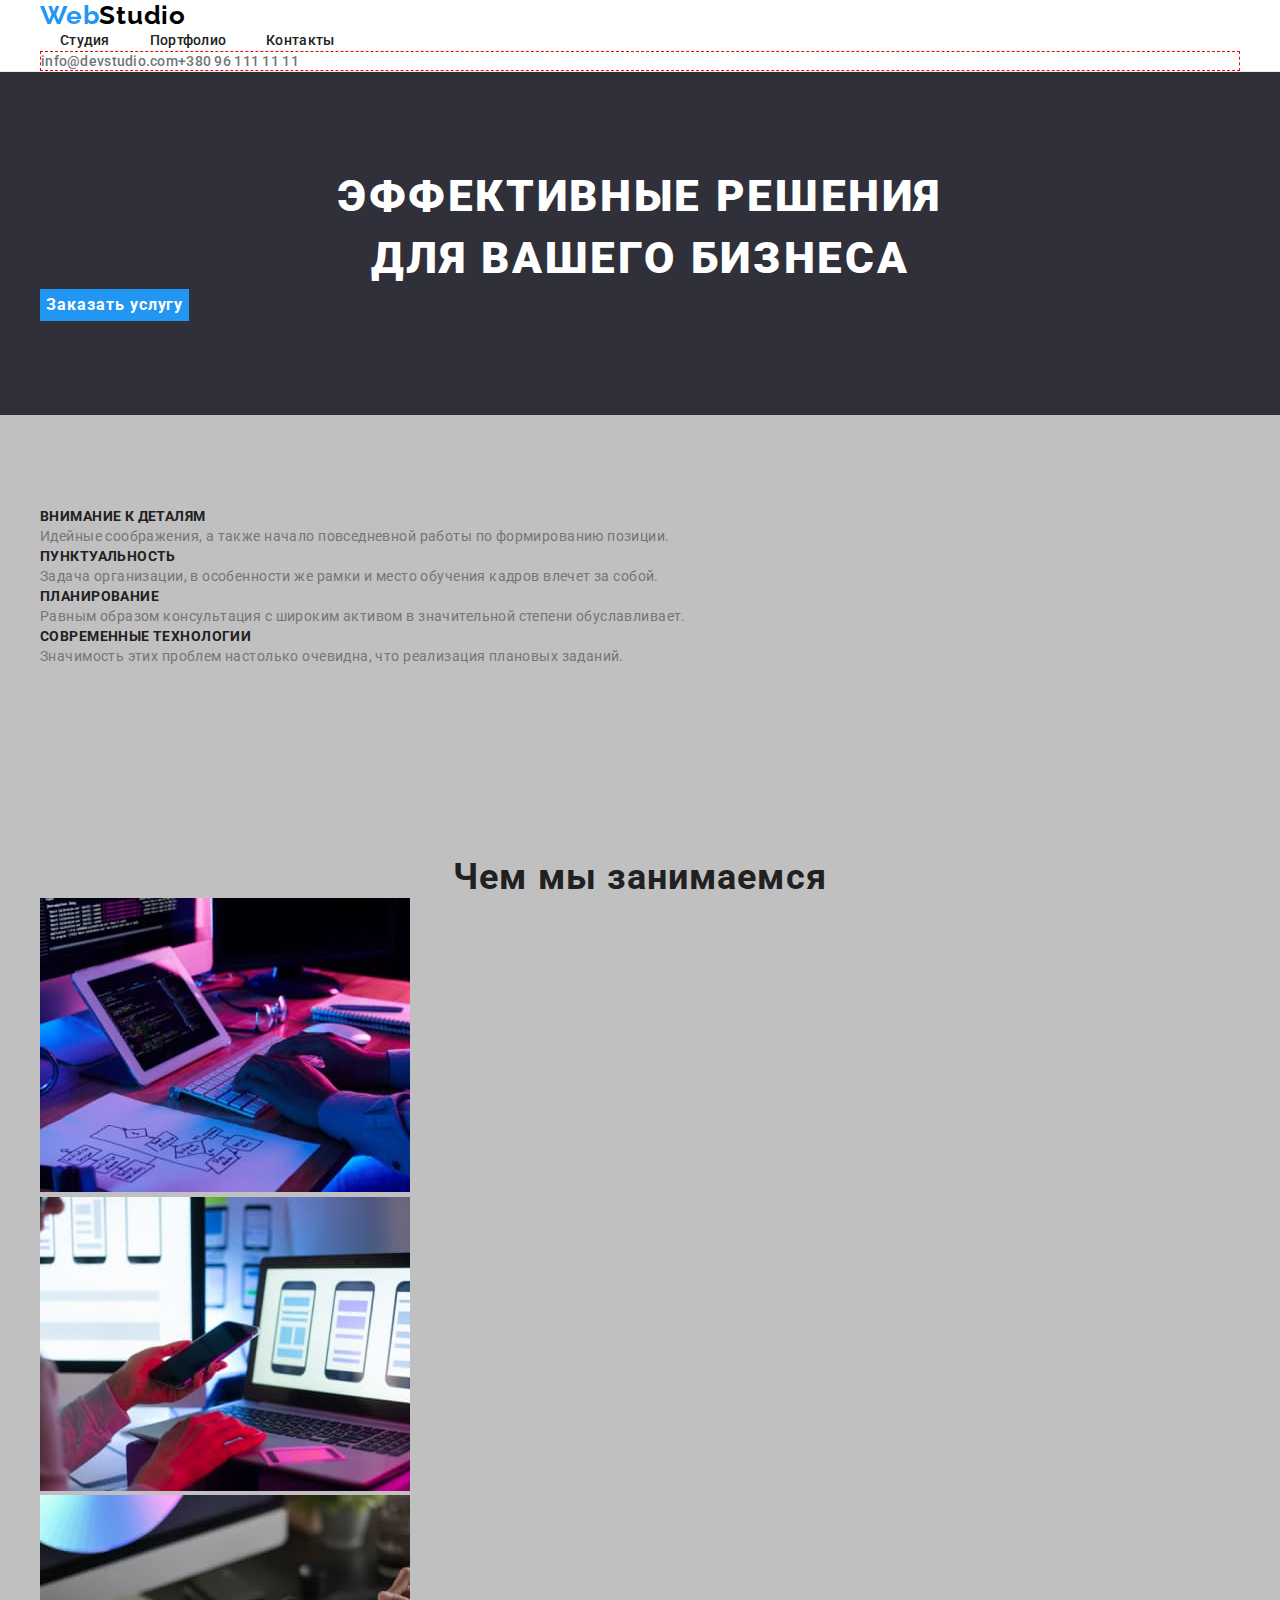
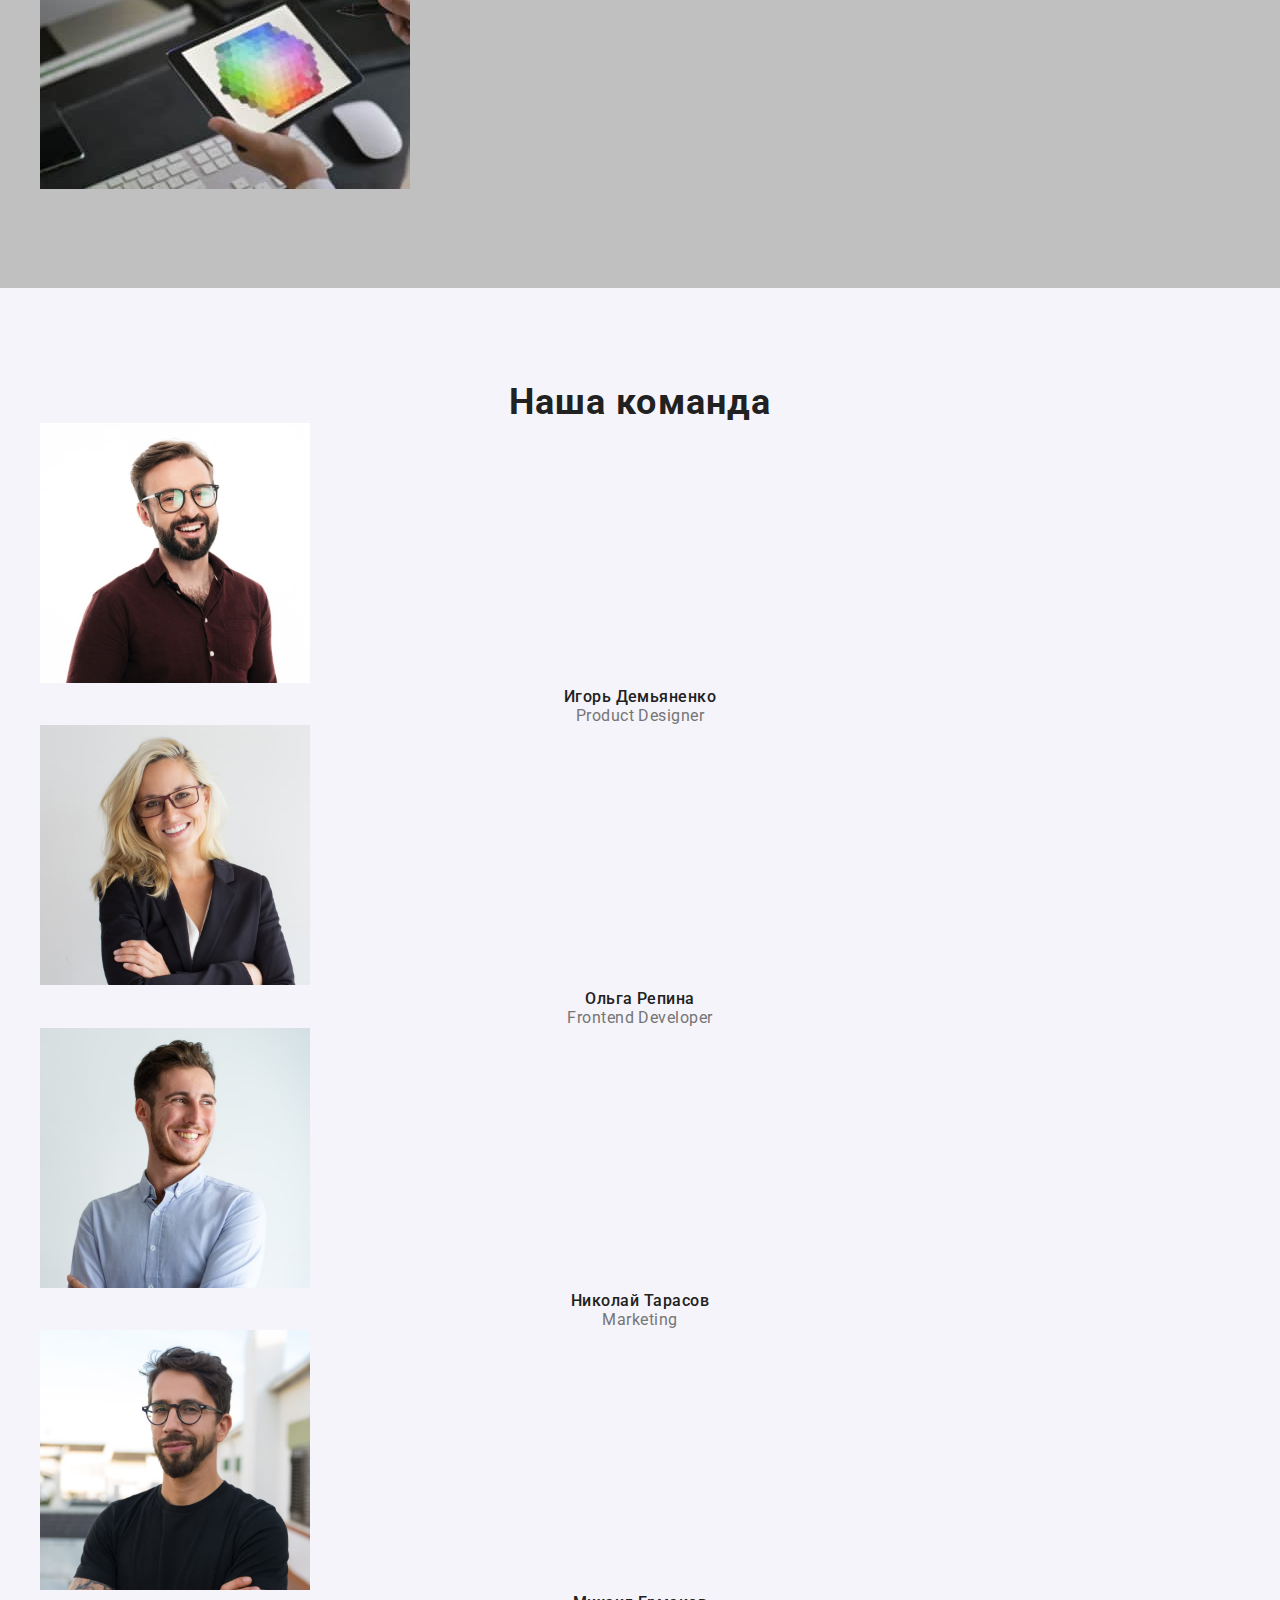
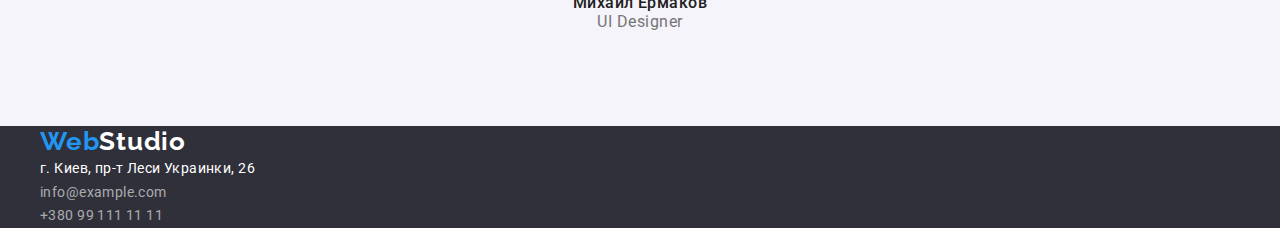
==== index.html @ fb028ce7 "01" ====
<!DOCTYPE html>
<html lang="ru">
<head>
    <meta charset="UTF-8">
    <meta http-equiv="X-UA-Compatible" content="IE=edge">
    <meta name="viewport" content="width=device-width, initial-scale=1.0">

<link rel="preconnect" href="https://fonts.googleapis.com">
<link rel="preconnect" href="https://fonts.gstatic.com" crossorigin>
<link href="https://fonts.googleapis.com/css2?family=Raleway:wght@700&family=Roboto:wght@400;500;700;900&display=swap"
    rel="stylesheet">

<!-- Сначала нормализатор стилей-->
<link rel="stylesheet" href="https://cdnjs.cloudflare.com/ajax/libs/modern-normalize/1.0.0/modern-normalize.min.css" />
<link rel="stylesheet" type="text/css" href="css/styles.css" />

    <title>Эффективные решения для вашего бизнеса</title>
   
</head>

<body>
    
<header class="header">     
    <div class="container">
    <a class="main-logo"><span>Web</span>Studio</a>
    <nav>
        <ul class="navigation">
            <li class="navigation-item"><a href="#">Студия</a></li>
            <li class="navigation-item"><a href="portfolio.html">Портфолио</a></li>
            <li class="navigation-item"><a href="#">Контакты</a></li>
        </ul>
    </nav>
    <ul class="contact">
        <li class="contact-item"><a href="mailto:info@devstudio.com">info@devstudio.com</a></li>
        <li class="contact-item"><a href="tel:+380961111111">+380 96 111 11 11</a></li>
    </ul>
    </div>
    <!-- container in header -->
</header>

<main>
        

        <section class="section main-section">  
            <div class="container">
<h1 class="main-title">Эффективные решения<br>для вашего бизнеса</h1>

            <button type="button">Заказать услугу</button>
            </div>
        </section>
      
        <section class="section attention-to-details-section-for-background">
            <div class="container">
            <ul class="attention-to-details">
                <li class="attention-to-details-items">
                    <h3 class="attention-to-details-title">Внимание к деталям</h3>
                    <p>Идейные соображения, а также начало повседневной работы по формированию позиции.</p>
                </li>
                <li class="attention-to-details-items">
                    <h3 class="attention-to-details-title">Пунктуальность</h3>
                    <p>Задача организации, в особенности же рамки и место обучения кадров влечет за собой.</p>
                </li>
                <li class="attention-to-details-items">
                    <h3 class="attention-to-details-title">Планирование</h3>
                    <p>Равным образом консультация с широким активом в значительной степени обуславливает. </p>
                </li>
                <li class="attention-to-details-items">
                    <h3 class="attention-to-details-title">Современные технологии</h3>
                    <p>Значимость этих проблем настолько очевидна, что реализация плановых заданий.</p>
                </li>
            </ul>
            </div>
            <!-- container -->
        </section>

        <section class="section what-we-do-section-for-background">
            <div class="container">
<h2 class="what-we-do-title">Чем мы занимаемся</h2>
            <ul class="what-we-do">
                <li><img src="./images/ha1.jpg" width="370" alt="Лептоп и айфон"></li>
                <li><img src="./images/ha2.jpg" width="370" alt="Руки на клавиатуре"></li>
                <li><img src="./images/ha3.jpg" width="370" alt="Цветовая модель"></li>
            </ul>
            </div>
            <!-- container -->
        </section>

        <section class="section our-people-section-for-background">
            <div class="container">
<h2 class="what-we-do-title">Наша команда</h2>      
            <ul class="our-people">
                <li class="our-people-item">
                    <img src="./images/pe1.jpg" width="270" alt="Продуктовый дизайнер Игорь Демьяненко">
                    <h3>Игорь Демьяненко</h3>
                    <p>Product Designer</p>
                </li>
                <li class="our-people-item">
                    <img src="./images/pe2.jpg" width="270" alt="Разработчик Ольга Репина">
                    <h3>Ольга Репина</h3>
                    <p>Frontend Developer</p>
                </li>
                <li class="our-people-item">
                    <img src="./images/pe3.jpg" width="270" alt="Маркетолог Николай Тарасов">
                    <h3>Николай Тарасов</h3>
                    <p>Marketing</p>
                </li>
                <li class="our-people-item">
                    <img src="./images/pe4.jpg" width="270" alt="UI дизайнер Михаил Ермаков">
                    <h3>Михаил Ермаков</h3>
                    <p>UI Designer</p>
                </li>
            </ul>
            </div>
            <!-- container -->
        </section>
           
</main>

<footer class="footer">
        <div class="container">
        <a class="main-logo bottom-logo"><span>Web</span>Studio</a>

        <address>  
            <ul>
<li class="address-contact-item"><a href="/">г. Киев, пр-т Леси Украинки, 26</a></li>
<li class="address-contact-item"><a href="mailto:info@example.com">info@example.com</a></li>
<li class="address-contact-item"><a href="tel:+380991111111">+380 99 111 11 11</a></li>
            </ul>
       
        </address>
        </div>
        <!-- container in footer-->
</footer>


 </body>
</html>
---- css/styles.css ----
:root{
    --color-blue: #2196F3;
    --dark-blue: #2F303A;
    --white: #fff;
    --black: #212121;
    --light-silver: #F5F4FA;
    --silver-gray: #757575;
    --button-hover: #188CE8;
    --transition: .7s;
    --contact-gray: #757575;
    --black-for-logo: #000;
    --silver-footer: #FFFFFF99;
}
html {
    box-sizing: border-box;
}

*,
*::before,
*::after {
    box-sizing: inherit;
}
body{
    margin-right: 0;
    margin-left: 0;
    background-color: var(--white);
    font-family: 'Roboto', sans-serif;
}
h1, h2, h3, h4, h5, h6, ul, p{
    margin: 0;
    padding: 0;
    list-style: none;
}
ul, ol, li{
    list-style-type: none;
}
a, button{
    text-decoration: none;
    border: none;
    cursor: pointer;
    font-family: inherit;
}
div.container{
    width: 1200px;
    margin: 0 auto;
}
section.section{
    padding-top: 94px;
    padding-bottom: 94px;
    background-color: silver;
}

/* header and footer */

header.header{
    border-bottom: 1px solid #ECECEC;
   
}
ul.navigation{
    display: flex;
   
}
ul.contact{
    display: flex;
    margin-left: auto;
    border: 1px dashed red;
   
}
li.navigation-item{
    padding: 0px 20px;
}
li.navigation-item a{
    font-weight: 500;
    font-size: 14px;
    line-height: 1.4;
    letter-spacing: 0.02em;
    text-decoration: none;

    color: var(--black);
    
}
li.navigation-item a:hover, 
li.contact-item a:hover{
    text-decoration: none;
    color: var(--color-blue);
    transition: var(--transition);
}
li.contact-item a{
    font-size: 14px;
    line-height: 1.14;
    font-weight: 500;
    letter-spacing: 0.02em;
    text-decoration: none;

    color: var(--contact-gray);
    
}
footer.footer{
    background-color: var(--dark-blue);
}
li.address-contact-item a{
    font-style: normal;
    font-size: 14px;
    line-height: 1.7;
    letter-spacing: 0.03em;
    text-decoration: none;

    color: var(--silver-footer);
}
li.address-contact-item:nth-child(1) a {
    color: var(--white);
}
li.address-contact-item:hover a {
    color: var(--color-blue);
    transition: var(--transition);
}
a.main-logo{
    font-family: 'Raleway', sans-serif;
    font-weight: 700;
    font-size: 26px;
    line-height: 1.19;
    letter-spacing: 0.03em;
    text-decoration: none;

    color: var(--black-for-logo);
}
a.main-logo span{
    color: var(--color-blue);
    }
a.bottom-logo{
    color: var(--white);
}
li.contact-item:first-child{
   
}


/* main page */
/* main page */
/* main page */


h1.main-title{
    font-size: 44px;
    font-weight: 900;
    text-transform: uppercase;
    text-align: center;
    line-height: 1.4;
    letter-spacing: 0.06em;

    color: var(--white);
   
}
section.main-section{
    background-color: var(--dark-blue);
}
button[type="button"]{                      /*big blue button*/
    font-family: inherit;
    font-size: 16px;
    font-weight: 700;
    line-height: 1.87;
    letter-spacing: 0.06em;
    text-align: center;

    background-color: var(--color-blue);
    color: var(--white);


}
button[type="button"]:hover {
    transition: var(--transition);
    background-color: var(--button-hover);
}
ul.attention-to-details{
   
}
h3.attention-to-details-title{
    font-weight: 700;
    font-size: 14px;
    line-height: 1.14;
    letter-spacing: 0.03em;
    text-transform: uppercase;

    color: var(--black);
}
ul.attention-to-details p{
    font-size: 14px;
    line-height: 1.71;
    letter-spacing: 0.03em;

    color: var(--silver-gray);


}
ul.what-we-do{
   
}
ul.our-people{
   
}

h2.what-we-do-title {
    text-align: center;
    font-size: 36px;
    font-weight: 700;
    line-height: 1.16;
    letter-spacing: 0.03em;

    color: var(--black);


}
li.attention-to-details-items{
   
}

ul.what-we-do img[width="370"]{
    
}
section.our-people-section-for-background{
    background-color: var(--light-silver);
  
}
li.our-people-item{
   
}
li.our-people-item h3{
    font-weight: 500;
    font-size: 16px;
    line-height: 1.18;
    text-align: center;
    letter-spacing: 0.03em;

    color: var(--black);
}
li.our-people-item p {
    font-size: 16px;
    line-height: 1.18;
    text-align: center;
    letter-spacing: 0.03em;

    color: var(--silver-gray);
}
section.attention-to-details-section-for-background{
   
}
section.what-we-do-section-for-background{
   
}

/* portfolio */
/* portfolio */
/* portfolio */

ul.main-block-big-foto{
    width: 1170px;
    display: flex;
    flex-direction: row;
    flex-wrap: wrap;

   
}
li.main-block-big-foto-items{
   border-bottom: 1px solid #EEEEEE;
   width: 370px;
   margin-right: 30px;
   margin-bottom: 30px;
   padding-bottom: 21px;
   list-style: none;
   }
   div.header-container-web-studio {
       display: flex;
  }
  li.main-block-big-foto-items:nth-child(3n){
     margin-right: 0;
 }
  li.main-block-big-foto-items:nth-last-child(-n + 3){
     margin-bottom: 0;
 }
li.main-block-big-foto-items h3,
li.main-block-big-foto-items p{
   
}
li.main-block-big-foto-items img[src*="./images/lap"]{
    display: block;
 }

li.main-block-big-foto-items h3 {
    font-weight: 700;
    font-size: 18px;
    line-height: 2;
    letter-spacing: 0.06em;
    color: var(--black);
    padding-left: 21px;
    padding-top: 22px;
}
li.main-block-big-foto-items p {
    font-size: 16px;
    line-height: 1.87;
    letter-spacing: 0.03em;
    color: var(--silver-gray);
    padding-left: 25px;
}
ul.portfolio-many-buttons{
    display: flex;
    justify-content: center;
    margin-bottom: 50px;
}
li.portfolio-many-buttons-item{
    color: var(--white);
}   
li.portfolio-many-buttons-item button{      /*many buttons*/
    font-family: inherit;
    font-weight: 500;
    font-size: 16px;
    line-height: 1.62;
    text-align: center;
    letter-spacing: 0.03em;
    padding: 6px 22px;
    border-radius: 4px;
    margin-right: 8px;
    color: var(--black);
    background-color: var(--light-silver);
}
li.portfolio-many-buttons-item:last-child button {
   margin-right: 0;
}

li.portfolio-many-buttons-item:hover button{
    transition: var(--transition);

    background-color: var(--color-blue);
    color: var(--white);
}
h2.title-hidden{
    display: none;
}
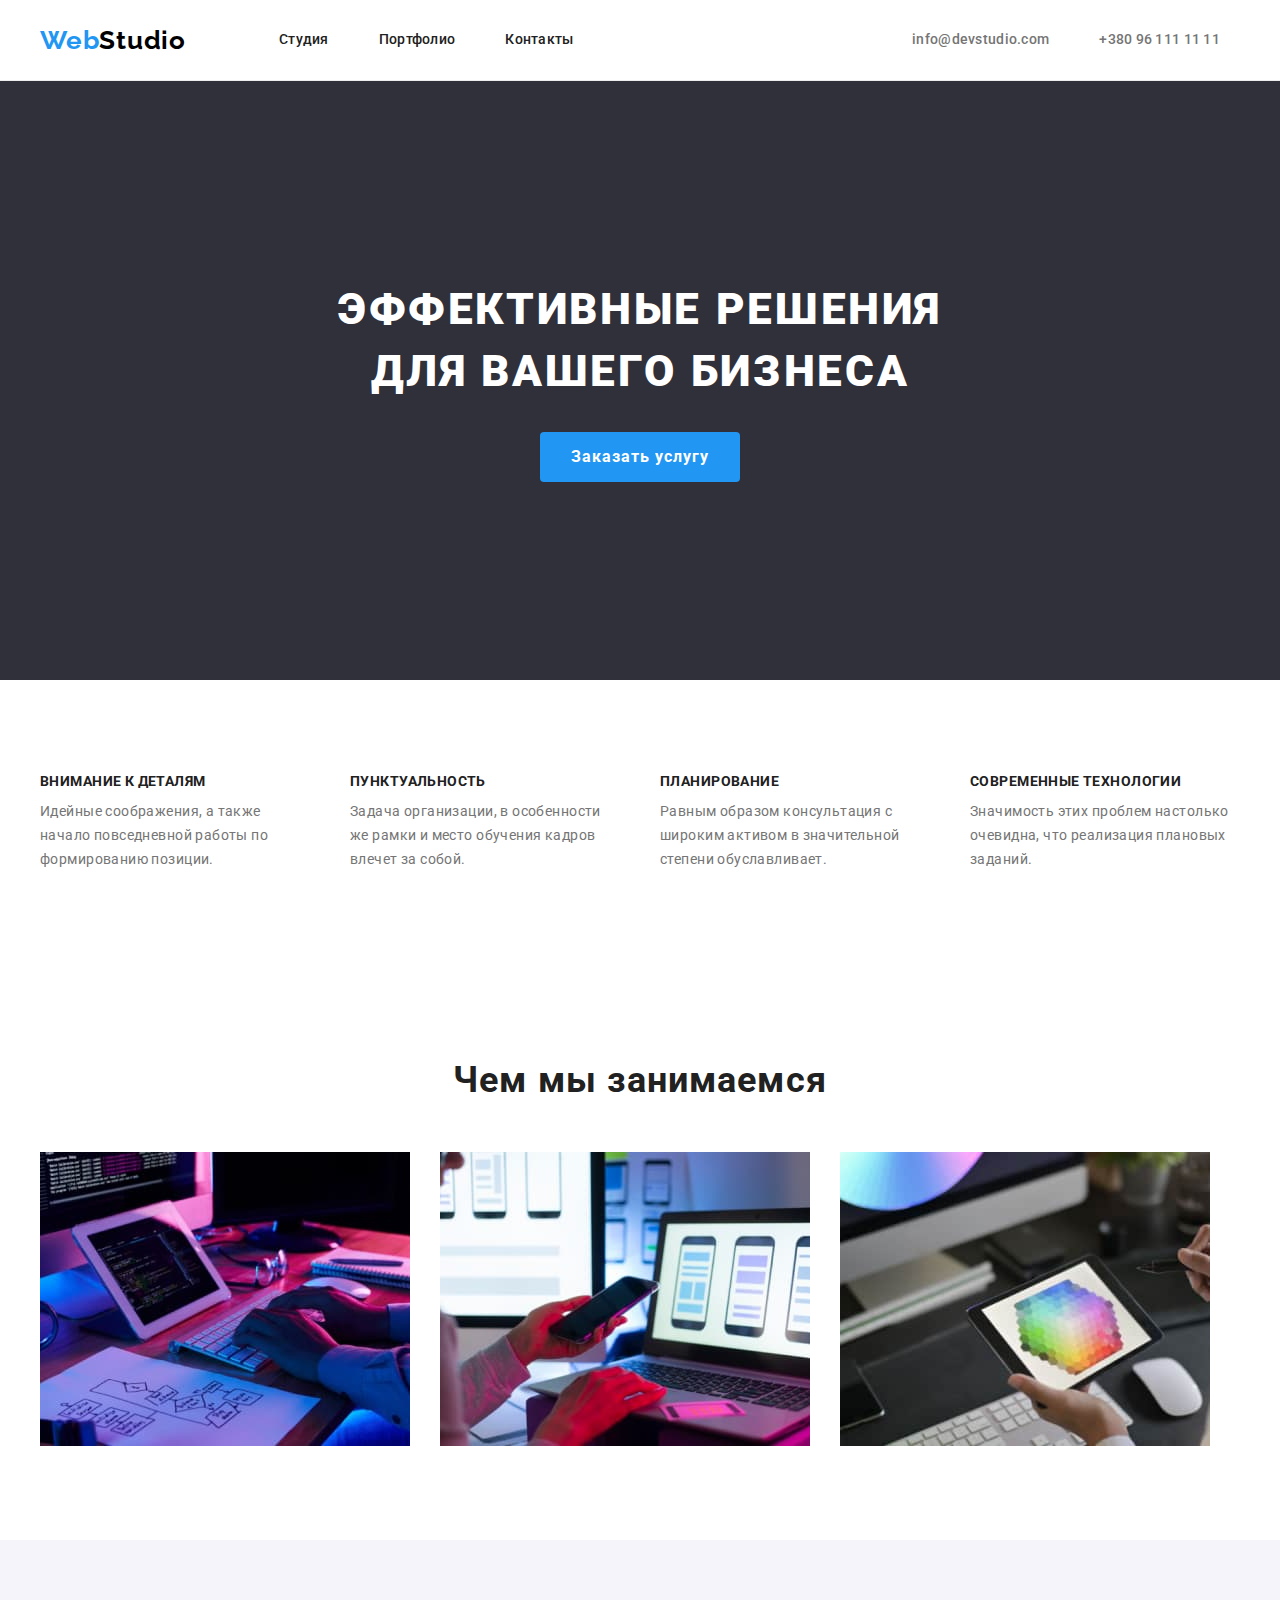
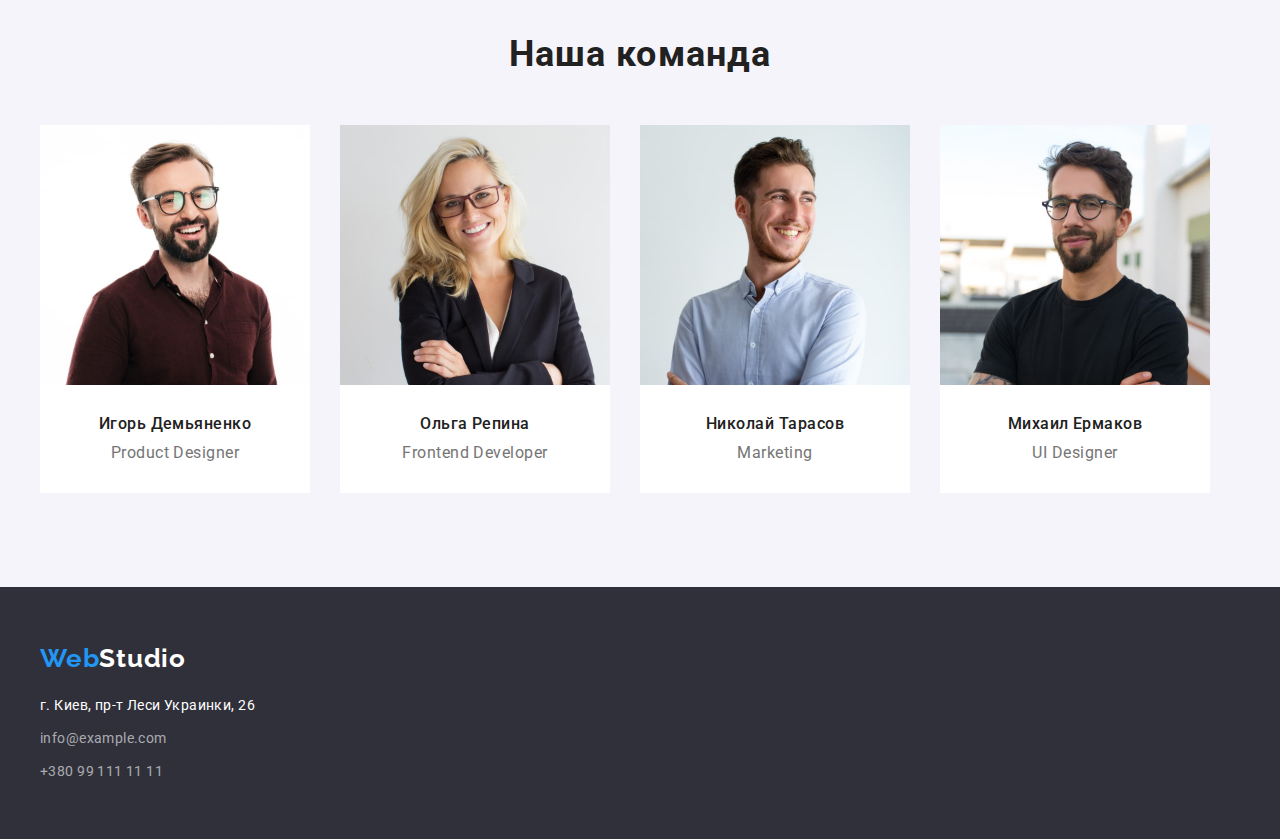
==== commit d80cda7f: "dz03" ====
--- a/index.html
+++ b/index.html
@@ -20,29 +20,27 @@
 
 <body>
     
-<header class="header">     
-    <div class="container">
-    <a class="main-logo"><span>Web</span>Studio</a>
-    <nav>
-        <ul class="navigation">
-            <li class="navigation-item"><a href="#">Студия</a></li>
-            <li class="navigation-item"><a href="portfolio.html">Портфолио</a></li>
-            <li class="navigation-item"><a href="#">Контакты</a></li>
+<header class="header">
+    <div class="container header-container-web-studio">
+        <a class="main-logo" href="./index.html"><span>Web</span>Studio</a>
+        <nav class="nav-studio">
+            <ul class="navigation">
+                <li class="navigation-item"><a href="index.html">Студия</a></li>
+                <li class="navigation-item"><a href="./portfolio.html">Портфолио</a></li>
+                <li class="navigation-item"><a href="#">Контакты</a></li>
+            </ul>
+        </nav>
+        <ul class="contact">
+            <li class="contact-item"><a href="mailto:info@devstudio.com">info@devstudio.com</a></li>
+            <li class="contact-item"><a href="tel:+380961111111">+380 96 111 11 11</a></li>
         </ul>
-    </nav>
-    <ul class="contact">
-        <li class="contact-item"><a href="mailto:info@devstudio.com">info@devstudio.com</a></li>
-        <li class="contact-item"><a href="tel:+380961111111">+380 96 111 11 11</a></li>
-    </ul>
     </div>
     <!-- container in header -->
 </header>
 
 <main>
-        
-
         <section class="section main-section">  
-            <div class="container">
+            <div class="container container-effective-solutions">
 <h1 class="main-title">Эффективные решения<br>для вашего бизнеса</h1>
 
             <button type="button">Заказать услугу</button>
@@ -74,7 +72,7 @@
         </section>
 
         <section class="section what-we-do-section-for-background">
-            <div class="container">
+            <div class="container container-what-we-do">
 <h2 class="what-we-do-title">Чем мы занимаемся</h2>
             <ul class="what-we-do">
                 <li><img src="./images/ha1.jpg" width="370" alt="Лептоп и айфон"></li>
@@ -117,19 +115,18 @@
 </main>
 
 <footer class="footer">
-        <div class="container">
-        <a class="main-logo bottom-logo"><span>Web</span>Studio</a>
+    <div class="container footer-container-kiev">
+        <a class="main-logo bottom-logo" href="./index.html"><span>Web</span>Studio</a>
 
-        <address>  
+        <address>
             <ul>
-<li class="address-contact-item"><a href="/">г. Киев, пр-т Леси Украинки, 26</a></li>
-<li class="address-contact-item"><a href="mailto:info@example.com">info@example.com</a></li>
-<li class="address-contact-item"><a href="tel:+380991111111">+380 99 111 11 11</a></li>
+                <li class="address-contact-item"><a href="/">г. Киев, пр-т Леси Украинки, 26</a></li>
+                <li class="address-contact-item"><a href="mailto:info@example.com">info@example.com</a></li>
+                <li class="address-contact-item"><a href="tel:+380991111111">+380 99 111 11 11</a></li>
             </ul>
-       
         </address>
-        </div>
-        <!-- container in footer-->
+    </div>
+    <!-- container in footer-->
 </footer>
 
 
--- a/css/styles.css
+++ b/css/styles.css
@@ -10,6 +10,7 @@
     --contact-gray: #757575;
     --black-for-logo: #000;
     --silver-footer: #FFFFFF99;
+    --dominant-font: 'Roboto', sans-serif;
 }
 html {
     box-sizing: border-box;
@@ -24,7 +25,7 @@
     margin-right: 0;
     margin-left: 0;
     background-color: var(--white);
-    font-family: 'Roboto', sans-serif;
+    font-family: var(--dominant-font);
 }
 h1, h2, h3, h4, h5, h6, ul, p{
     margin: 0;
@@ -40,6 +41,7 @@
     cursor: pointer;
     font-family: inherit;
 }
+
 div.container{
     width: 1200px;
     margin: 0 auto;
@@ -47,37 +49,33 @@
 section.section{
     padding-top: 94px;
     padding-bottom: 94px;
-    background-color: silver;
 }
 
 /* header and footer */
 
 header.header{
     border-bottom: 1px solid #ECECEC;
-   
+    padding: 3px 0;
 }
 ul.navigation{
     display: flex;
-   
 }
 ul.contact{
     display: flex;
     margin-left: auto;
-    border: 1px dashed red;
-   
+    /* border: 1px dashed red; */
 }
 li.navigation-item{
-    padding: 0px 20px;
 }
 li.navigation-item a{
     font-weight: 500;
     font-size: 14px;
     line-height: 1.4;
     letter-spacing: 0.02em;
-    text-decoration: none;
-
-    color: var(--black);
-    
+    padding: 25px 25px;
+
+    color: var(--black);
+    text-decoration: none;
 }
 li.navigation-item a:hover, 
 li.contact-item a:hover{
@@ -91,10 +89,20 @@
     font-weight: 500;
     letter-spacing: 0.02em;
     text-decoration: none;
-
     color: var(--contact-gray);
-    
-}
+    padding: 20px;
+    /* margin: 3px 0; */
+}
+li.contact-item {
+    display: flex;
+    align-items: center;
+    margin: 9px 0;
+}
+li.contact-item:last-child{
+    /* border: 2px dashed tomato; */
+    margin-left: 10px;
+}
+
 footer.footer{
     background-color: var(--dark-blue);
 }
@@ -104,34 +112,46 @@
     line-height: 1.7;
     letter-spacing: 0.03em;
     text-decoration: none;
-
     color: var(--silver-footer);
+    padding-bottom: 9px;
+    display: block;
 }
 li.address-contact-item:nth-child(1) a {
     color: var(--white);
+}
+li.address-contact-item:last-child a {
+    padding-bottom: 0;
 }
 li.address-contact-item:hover a {
     color: var(--color-blue);
     transition: var(--transition);
 }
 a.main-logo{
+    display: flex;
+    align-items: center;
+    margin-right: 68px;
     font-family: 'Raleway', sans-serif;
     font-weight: 700;
     font-size: 26px;
     line-height: 1.19;
     letter-spacing: 0.03em;
     text-decoration: none;
-
     color: var(--black-for-logo);
 }
 a.main-logo span{
     color: var(--color-blue);
-    }
+}
 a.bottom-logo{
     color: var(--white);
-}
-li.contact-item:first-child{
-   
+    padding-bottom: 20px;
+    /* display: block; */
+}
+nav.nav-studio{
+    display: flex;
+    align-items: center;
+}
+div.footer-container-kiev{
+    padding: 56px 0;
 }
 
 
@@ -154,18 +174,20 @@
 section.main-section{
     background-color: var(--dark-blue);
 }
-button[type="button"]{                      /*big blue button*/
+div.container-effective-solutions button[type="button"]{                      /*big blue button*/
     font-family: inherit;
     font-size: 16px;
     font-weight: 700;
     line-height: 1.87;
     letter-spacing: 0.06em;
     text-align: center;
-
     background-color: var(--color-blue);
     color: var(--white);
-
-
+    padding: 10px 0px;
+    display: block;
+    border-radius: 4px;
+    margin-top: 30px;
+    width: 200px;
 }
 button[type="button"]:hover {
     transition: var(--transition);
@@ -173,6 +195,9 @@
 }
 ul.attention-to-details{
    
+display: flex;
+   
+justify-content: space-between;
 }
 h3.attention-to-details-title{
     font-weight: 700;
@@ -180,23 +205,21 @@
     line-height: 1.14;
     letter-spacing: 0.03em;
     text-transform: uppercase;
-
-    color: var(--black);
+    color: var(--black);
+    margin-bottom: 10px;
 }
 ul.attention-to-details p{
     font-size: 14px;
     line-height: 1.71;
     letter-spacing: 0.03em;
-
     color: var(--silver-gray);
-
-
+    width: 270px;
 }
 ul.what-we-do{
-   
+display: flex;
 }
 ul.our-people{
-   
+display: flex;
 }
 
 h2.what-we-do-title {
@@ -205,24 +228,28 @@
     font-weight: 700;
     line-height: 1.16;
     letter-spacing: 0.03em;
-
-    color: var(--black);
-
-
+    color: var(--black);
+    margin-bottom: 50px;
 }
 li.attention-to-details-items{
    
 }
 
 ul.what-we-do img[width="370"]{
-    
-}
+margin-right: 30px;
+display: block;
+}
+ul.what-we-do li:last-child img[width="370"]{
+    margin-right: 0;
+    /* border: 2px solid red; */
+}  
 section.our-people-section-for-background{
     background-color: var(--light-silver);
   
 }
-li.our-people-item{
-   
+li.our-people-item:not(:last-child){
+    margin-right: 30px;
+    /* border: 2px dashed; */
 }
 li.our-people-item h3{
     font-weight: 500;
@@ -230,16 +257,19 @@
     line-height: 1.18;
     text-align: center;
     letter-spacing: 0.03em;
-
-    color: var(--black);
+    color: var(--black);
+    margin-top: 30px;
 }
 li.our-people-item p {
     font-size: 16px;
     line-height: 1.18;
     text-align: center;
     letter-spacing: 0.03em;
-
     color: var(--silver-gray);
+    margin: 10px 0 30px;
+}
+li.our-people-item{
+    background-color: #fff;
 }
 section.attention-to-details-section-for-background{
    
@@ -247,10 +277,30 @@
 section.what-we-do-section-for-background{
    
 }
+div.container-what-we-do{
+    
+}
+div.container-what-we-do {
+    
+}
+div.container-effective-solutions{
+display: flex;
+flex-direction: column;
+align-items: center;
+padding: 104px 0;
+}
+li.our-people-item img[src*="./images/pe"]{
+    display: block;
+}
+
+
 
 /* portfolio */
 /* portfolio */
 /* portfolio */
+
+
+
 
 ul.main-block-big-foto{
     width: 1170px;
@@ -265,7 +315,7 @@
    width: 370px;
    margin-right: 30px;
    margin-bottom: 30px;
-   padding-bottom: 21px;
+   padding-bottom: 17px;
    list-style: none;
    }
    div.header-container-web-studio {
@@ -291,7 +341,7 @@
     line-height: 2;
     letter-spacing: 0.06em;
     color: var(--black);
-    padding-left: 21px;
+    padding-left: 24px;
     padding-top: 22px;
 }
 li.main-block-big-foto-items p {
@@ -299,7 +349,8 @@
     line-height: 1.87;
     letter-spacing: 0.03em;
     color: var(--silver-gray);
-    padding-left: 25px;
+    padding-left: 24px;
+    margin-top: 4px;
 }
 ul.portfolio-many-buttons{
     display: flex;
@@ -308,6 +359,18 @@
 }
 li.portfolio-many-buttons-item{
     color: var(--white);
+}   
+li.portfolio-many-buttons-item:nth-child(1) button {
+    width: 73px;
+}
+li.portfolio-many-buttons-item:nth-child(2) button {
+    width: 128px;
+}
+li.portfolio-many-buttons-item:nth-child(3) button {
+    width: 145px;
+}
+li.portfolio-many-buttons-item:nth-child(4) button {
+    width: 103px;
 }   
 li.portfolio-many-buttons-item button{      /*many buttons*/
     font-family: inherit;
@@ -316,11 +379,11 @@
     line-height: 1.62;
     text-align: center;
     letter-spacing: 0.03em;
-    padding: 6px 22px;
+    padding: 6px 18px;
     border-radius: 4px;
     margin-right: 8px;
     color: var(--black);
-    background-color: var(--light-silver);
+    background-color: var(--white);
 }
 li.portfolio-many-buttons-item:last-child button {
    margin-right: 0;
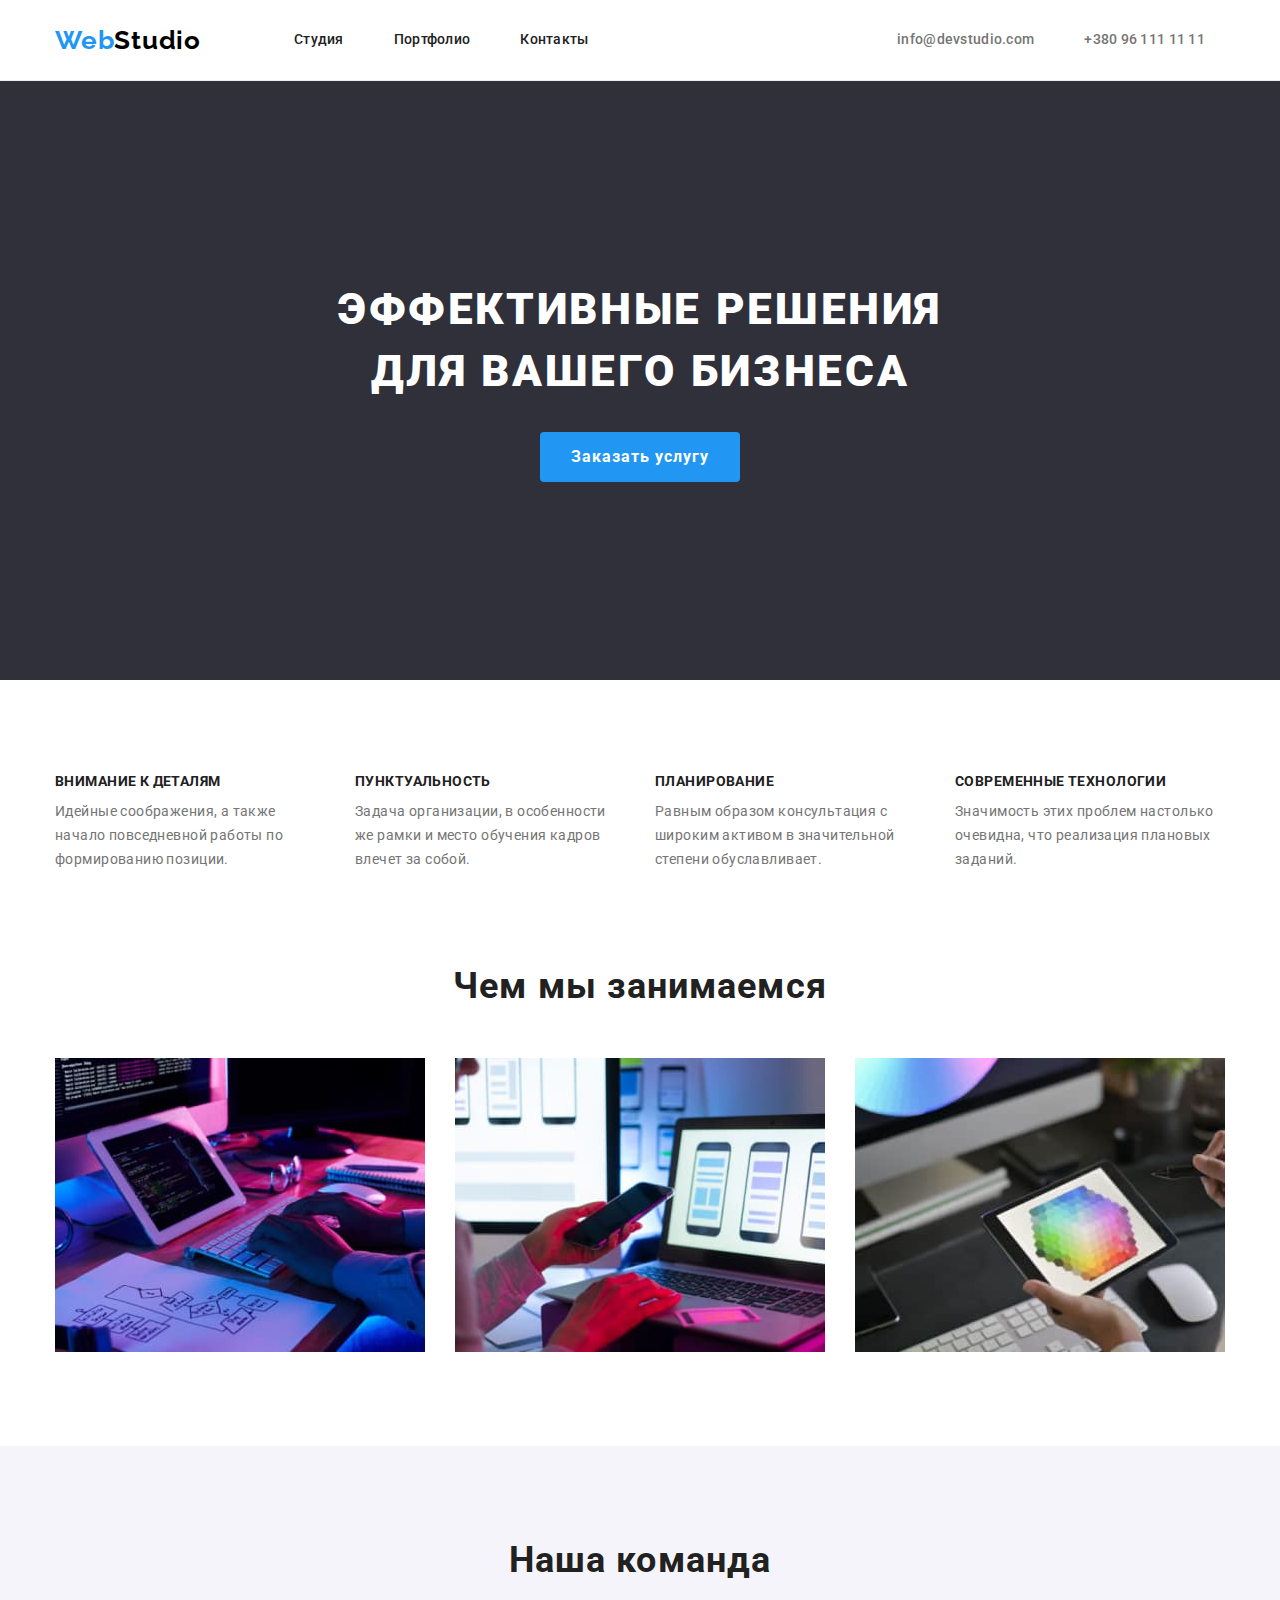
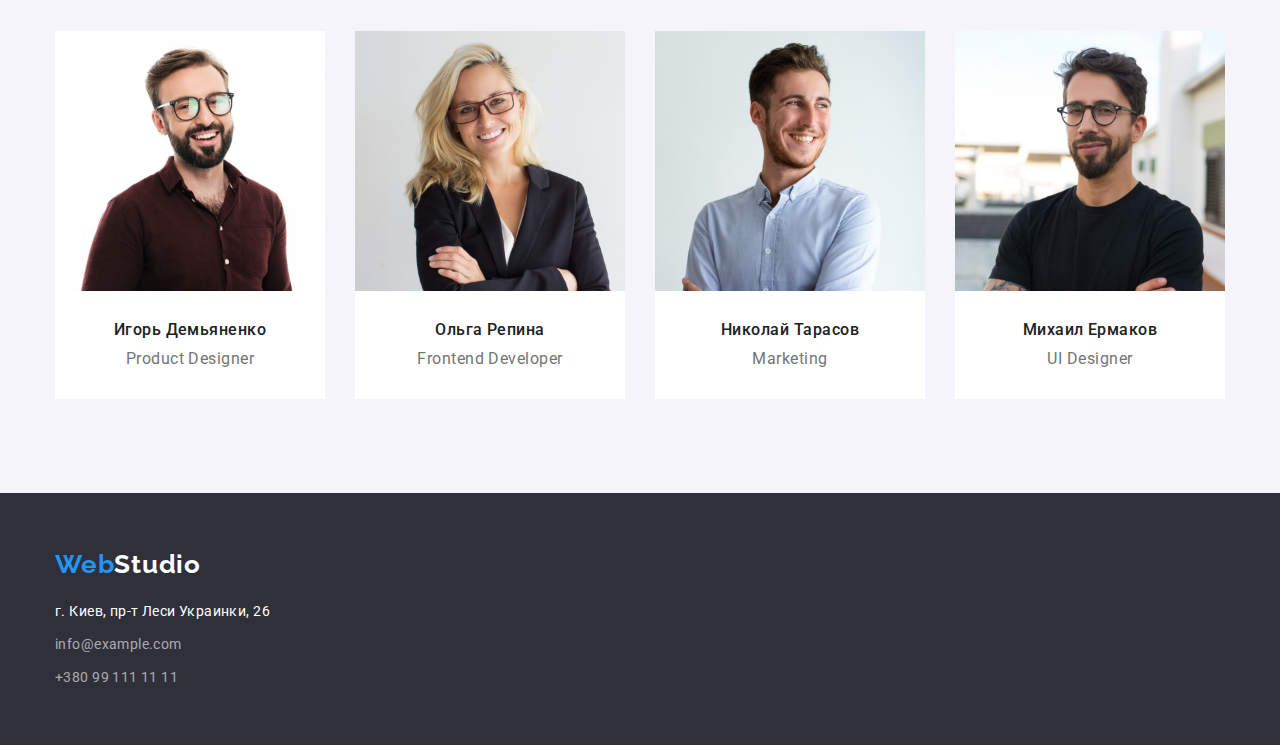
==== commit a7b9d5c4: "dz3_fix02" ====
--- a/index.html
+++ b/index.html
@@ -39,7 +39,7 @@
 </header>
 
 <main>
-        <section class="section main-section">  
+        <section class="main-section">  
             <div class="container container-effective-solutions">
 <h1 class="main-title">Эффективные решения<br>для вашего бизнеса</h1>
 
@@ -89,23 +89,31 @@
             <ul class="our-people">
                 <li class="our-people-item">
                     <img src="./images/pe1.jpg" width="270" alt="Продуктовый дизайнер Игорь Демьяненко">
-                    <h3>Игорь Демьяненко</h3>
-                    <p>Product Designer</p>
+                        <div class="our-people-block">
+                    <h3 class="our-people-title">Игорь Демьяненко</h3>
+                    <p class="our-people-profession">Product Designer</p>
+                        </div>
                 </li>
                 <li class="our-people-item">
                     <img src="./images/pe2.jpg" width="270" alt="Разработчик Ольга Репина">
-                    <h3>Ольга Репина</h3>
-                    <p>Frontend Developer</p>
+                        <div class="our-people-block">
+                    <h3 class="our-people-title">Ольга Репина</h3>
+                    <p class="our-people-profession">Frontend Developer</p>
+                        </div>
                 </li>
                 <li class="our-people-item">
                     <img src="./images/pe3.jpg" width="270" alt="Маркетолог Николай Тарасов">
-                    <h3>Николай Тарасов</h3>
-                    <p>Marketing</p>
+                        <div class="our-people-block">
+                    <h3 class="our-people-title">Николай Тарасов</h3>
+                    <p class="our-people-profession">Marketing</p>
+                        </div>
                 </li>
                 <li class="our-people-item">
                     <img src="./images/pe4.jpg" width="270" alt="UI дизайнер Михаил Ермаков">
-                    <h3>Михаил Ермаков</h3>
-                    <p>UI Designer</p>
+                        <div class="our-people-block">
+                    <h3 class="our-people-title">Михаил Ермаков</h3>
+                    <p class="our-people-profession">UI Designer</p>
+                        </div>
                 </li>
             </ul>
             </div>
--- a/css/styles.css
+++ b/css/styles.css
@@ -27,24 +27,17 @@
     background-color: var(--white);
     font-family: var(--dominant-font);
 }
-h1, h2, h3, h4, h5, h6, ul, p{
-    margin: 0;
-    padding: 0;
-    list-style: none;
-}
-ul, ol, li{
-    list-style-type: none;
-}
-a, button{
-    text-decoration: none;
-    border: none;
-    cursor: pointer;
-    font-family: inherit;
-}
+h1, h2, h3, h4, h5, h6, ul, p{ margin: 0; padding: 0; list-style: none; }
+ul, ol, li{ list-style-type: none; padding-left: 0; }
+img{ display: block; max-width: 100%; height: auto; }
+a, button{ text-decoration: none; border: none; cursor: pointer; font-family: inherit;}
+address { font-style: normal;}
 
 div.container{
     width: 1200px;
     margin: 0 auto;
+    padding-left: 15px;
+    padding-right: 15px;
 }
 section.section{
     padding-top: 94px;
@@ -63,7 +56,6 @@
 ul.contact{
     display: flex;
     margin-left: auto;
-    /* border: 1px dashed red; */
 }
 li.navigation-item{
 }
@@ -91,7 +83,6 @@
     text-decoration: none;
     color: var(--contact-gray);
     padding: 20px;
-    /* margin: 3px 0; */
 }
 li.contact-item {
     display: flex;
@@ -99,12 +90,12 @@
     margin: 9px 0;
 }
 li.contact-item:last-child{
-    /* border: 2px dashed tomato; */
-    margin-left: 10px;
+   margin-left: 10px;
 }
 
 footer.footer{
     background-color: var(--dark-blue);
+    padding: 56px 0;
 }
 li.address-contact-item a{
     font-style: normal;
@@ -113,14 +104,16 @@
     letter-spacing: 0.03em;
     text-decoration: none;
     color: var(--silver-footer);
-    padding-bottom: 9px;
     display: block;
 }
+li.address-contact-item{
+    margin-bottom: 9px;
+}
 li.address-contact-item:nth-child(1) a {
     color: var(--white);
 }
-li.address-contact-item:last-child a {
-    padding-bottom: 0;
+li.address-contact-item:last-child{
+    margin-bottom: 0;
 }
 li.address-contact-item:hover a {
     color: var(--color-blue);
@@ -143,21 +136,24 @@
 }
 a.bottom-logo{
     color: var(--white);
-    padding-bottom: 20px;
+    /* padding-bottom: 20px; */
     /* display: block; */
+    margin-bottom: 20px;
 }
 nav.nav-studio{
     display: flex;
     align-items: center;
 }
 div.footer-container-kiev{
-    padding: 56px 0;
-}
+    /* padding: 56px 0; */
+}
+
 
 
 /* main page */
 /* main page */
 /* main page */
+
 
 
 h1.main-title{
@@ -169,9 +165,10 @@
     letter-spacing: 0.06em;
 
     color: var(--white);
-   
 }
 section.main-section{
+    padding: 198px 0;
+
     background-color: var(--dark-blue);
 }
 div.container-effective-solutions button[type="button"]{                      /*big blue button*/
@@ -181,23 +178,22 @@
     line-height: 1.87;
     letter-spacing: 0.06em;
     text-align: center;
-    background-color: var(--color-blue);
-    color: var(--white);
     padding: 10px 0px;
     display: block;
     border-radius: 4px;
     margin-top: 30px;
     width: 200px;
+
+    background-color: var(--color-blue);
+    color: var(--white);
 }
 button[type="button"]:hover {
     transition: var(--transition);
     background-color: var(--button-hover);
 }
 ul.attention-to-details{
-   
-display: flex;
-   
-justify-content: space-between;
+    display: flex;
+    justify-content: space-between;
 }
 h3.attention-to-details-title{
     font-weight: 700;
@@ -232,7 +228,6 @@
     margin-bottom: 50px;
 }
 li.attention-to-details-items{
-   
 }
 
 ul.what-we-do img[width="370"]{
@@ -241,32 +236,35 @@
 }
 ul.what-we-do li:last-child img[width="370"]{
     margin-right: 0;
-    /* border: 2px solid red; */
 }  
 section.our-people-section-for-background{
     background-color: var(--light-silver);
   
 }
 li.our-people-item:not(:last-child){
-    margin-right: 30px;
-    /* border: 2px dashed; */
-}
-li.our-people-item h3{
+    margin-right: 30px;  
+}
+li.our-people-item h3.our-people-title{
     font-weight: 500;
     font-size: 16px;
     line-height: 1.18;
     text-align: center;
     letter-spacing: 0.03em;
-    color: var(--black);
+    
+    color: var(--black);
+}
+li.our-people-item p.our-people-profession {
+    font-size: 16px;
+    line-height: 1.18;
+    text-align: center;
+    letter-spacing: 0.03em;
+    color: var(--silver-gray);
+    margin-top: 10px;
+}
+div.our-people-block{
     margin-top: 30px;
-}
-li.our-people-item p {
-    font-size: 16px;
-    line-height: 1.18;
-    text-align: center;
-    letter-spacing: 0.03em;
-    color: var(--silver-gray);
-    margin: 10px 0 30px;
+    margin-bottom: 30px;
+    
 }
 li.our-people-item{
     background-color: #fff;
@@ -275,7 +273,7 @@
    
 }
 section.what-we-do-section-for-background{
-   
+    padding-top: 0;
 }
 div.container-what-we-do{
     
@@ -284,10 +282,9 @@
     
 }
 div.container-effective-solutions{
-display: flex;
-flex-direction: column;
-align-items: center;
-padding: 104px 0;
+    display: flex;
+    flex-direction: column;
+    align-items: center;
 }
 li.our-people-item img[src*="./images/pe"]{
     display: block;
@@ -307,24 +304,22 @@
     display: flex;
     flex-direction: row;
     flex-wrap: wrap;
-
-   
 }
 li.main-block-big-foto-items{
-   border-bottom: 1px solid #EEEEEE;
+   border: 1px solid #EEEEEE;
    width: 370px;
    margin-right: 30px;
    margin-bottom: 30px;
-   padding-bottom: 17px;
+   padding-bottom: 18px;
    list-style: none;
    }
-   div.header-container-web-studio {
+div.header-container-web-studio {
        display: flex;
   }
-  li.main-block-big-foto-items:nth-child(3n){
+li.main-block-big-foto-items:nth-child(3n){
      margin-right: 0;
  }
-  li.main-block-big-foto-items:nth-last-child(-n + 3){
+li.main-block-big-foto-items:nth-last-child(-n + 3){
      margin-bottom: 0;
  }
 li.main-block-big-foto-items h3,
@@ -340,17 +335,16 @@
     font-size: 18px;
     line-height: 2;
     letter-spacing: 0.06em;
-    color: var(--black);
-    padding-left: 24px;
-    padding-top: 22px;
+      
+    color: var(--black);
 }
 li.main-block-big-foto-items p {
     font-size: 16px;
     line-height: 1.87;
     letter-spacing: 0.03em;
+    margin-top: 4px;
+
     color: var(--silver-gray);
-    padding-left: 24px;
-    margin-top: 4px;
 }
 ul.portfolio-many-buttons{
     display: flex;
@@ -358,8 +352,13 @@
     margin-bottom: 50px;
 }
 li.portfolio-many-buttons-item{
+    margin-right: 8px;
+
     color: var(--white);
 }   
+li.portfolio-many-buttons-item:last-child {
+    margin-right: 0;
+}
 li.portfolio-many-buttons-item:nth-child(1) button {
     width: 73px;
 }
@@ -381,14 +380,10 @@
     letter-spacing: 0.03em;
     padding: 6px 18px;
     border-radius: 4px;
-    margin-right: 8px;
+
     color: var(--black);
     background-color: var(--white);
 }
-li.portfolio-many-buttons-item:last-child button {
-   margin-right: 0;
-}
-
 li.portfolio-many-buttons-item:hover button{
     transition: var(--transition);
 
@@ -398,3 +393,7 @@
 h2.title-hidden{
     display: none;
 }
+div.small-block{
+    margin-top: 22px;
+    margin-left: 24px;
+}
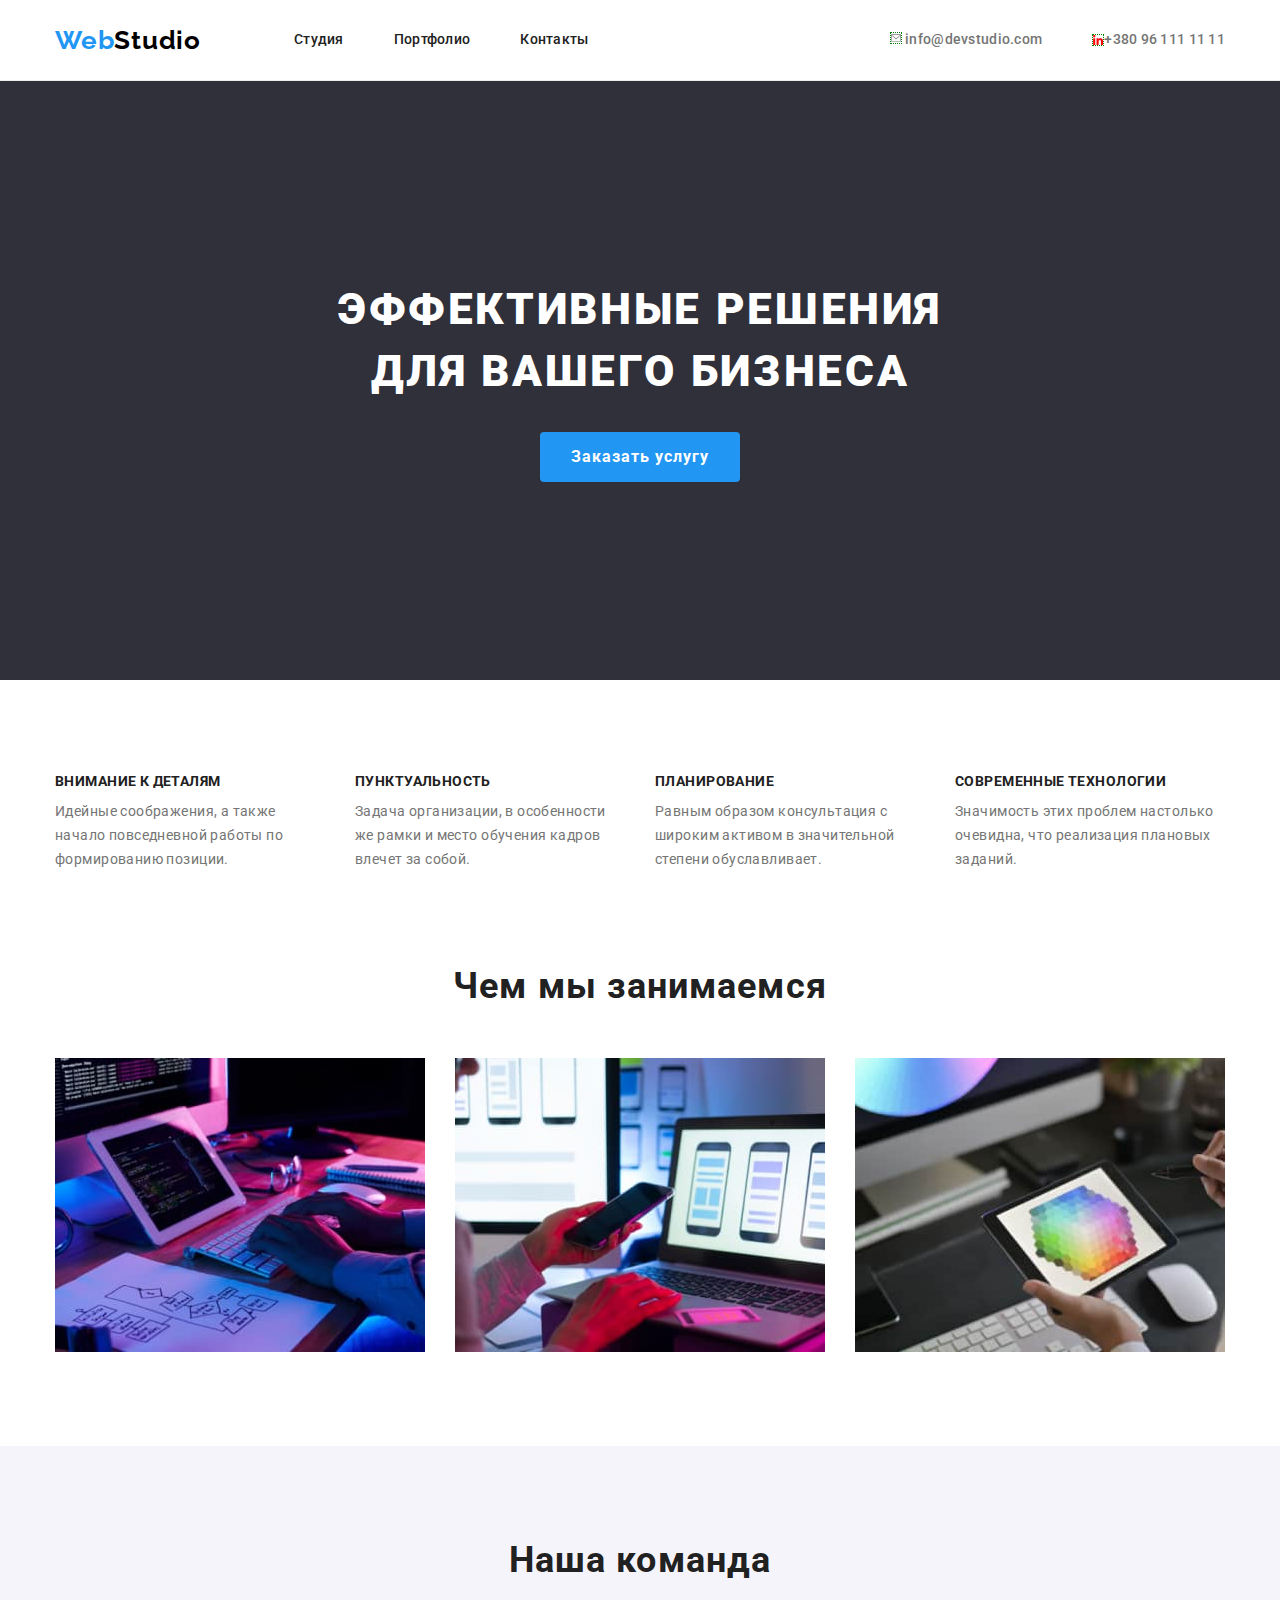
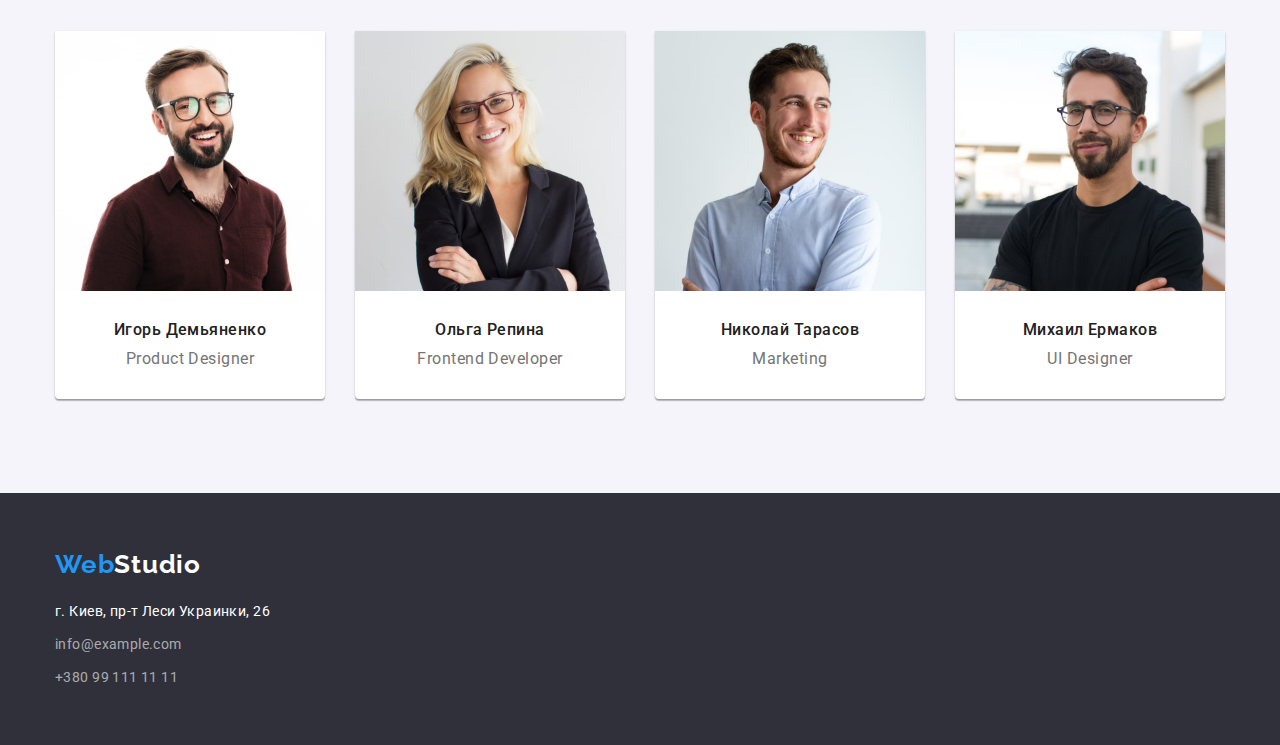
==== commit 97f5a701: "zzz" ====
--- a/index.html
+++ b/index.html
@@ -31,8 +31,31 @@
             </ul>
         </nav>
         <ul class="contact">
-            <li class="contact-item"><a href="mailto:info@devstudio.com">info@devstudio.com</a></li>
-            <li class="contact-item"><a href="tel:+380961111111">+380 96 111 11 11</a></li>
+            <li class="contact-item">
+                <a href="mailto:info@devstudio.com">
+                    
+                        
+            <svg class="contact-icon-let">
+                <use href="./images/symbol-defs.svg#icon-let"></use>
+            </svg>
+        
+                info@devstudio.com
+                </a>
+            </li>
+            <li class="contact-item">
+    <svg class="contact-icon-let" id="icon-linkedin" viewBox="0 0 32 32" width="16" height="12">
+        <path 
+            d="M31.992 32v-0.001h0.008v-11.736c0-5.741-1.236-10.164-7.948-10.164-3.227 0-5.392 1.771-6.276 3.449h-0.093v-2.913h-6.364v21.364h6.627v-10.579c0-2.785 0.528-5.479 3.977-5.479 3.399 0 3.449 3.179 3.449 5.657v10.401h6.62z">
+        </path>
+        <path  d="M0.528 10.636h6.635v21.364h-6.635v-21.364z"></path>
+        <path 
+            d="M3.843 0c-2.121 0-3.843 1.721-3.843 3.843s1.721 3.879 3.843 3.879c2.121 0 3.843-1.757 3.843-3.879-0.001-2.121-1.723-3.843-3.843-3.843v0z">
+        </path>
+    </svg>
+               
+
+                <a href="tel:+380961111111">+380 96 111 11 11</a>
+            </li>
         </ul>
     </div>
     <!-- container in header -->
--- a/css/styles.css
+++ b/css/styles.css
@@ -16,11 +16,7 @@
     box-sizing: border-box;
 }
 
-*,
-*::before,
-*::after {
-    box-sizing: inherit;
-}
+*, *::before, *::after { box-sizing: inherit; }
 body{
     margin-right: 0;
     margin-left: 0;
@@ -48,7 +44,7 @@
 
 header.header{
     border-bottom: 1px solid #ECECEC;
-    padding: 3px 0;
+    padding: 12px 0;
 }
 ul.navigation{
     display: flex;
@@ -58,14 +54,21 @@
     margin-left: auto;
 }
 li.navigation-item{
+    margin: 0 25px;
+}
+
+li.navigation-item:last-child{
+    margin-right: 0;
+}
+li.navigation-item:first-child {
+    margin-left: 0;
 }
 li.navigation-item a{
     font-weight: 500;
     font-size: 14px;
     line-height: 1.4;
     letter-spacing: 0.02em;
-    padding: 25px 25px;
-
+    padding: 25px 0;
     color: var(--black);
     text-decoration: none;
 }
@@ -82,15 +85,19 @@
     letter-spacing: 0.02em;
     text-decoration: none;
     color: var(--contact-gray);
-    padding: 20px;
+    padding: 20px 0;
 }
 li.contact-item {
     display: flex;
     align-items: center;
-    margin: 9px 0;
+    margin: 0px 25px;
 }
 li.contact-item:last-child{
-   margin-left: 10px;
+   margin-right: 0;
+}
+li.contact-item:first-child {
+    margin-left: 0;
+    /* border: 1px dashed green; */
 }
 
 footer.footer{
@@ -122,7 +129,7 @@
 a.main-logo{
     display: flex;
     align-items: center;
-    margin-right: 68px;
+    margin-right: 93px;
     font-family: 'Raleway', sans-serif;
     font-weight: 700;
     font-size: 26px;
@@ -146,6 +153,16 @@
 }
 div.footer-container-kiev{
     /* padding: 56px 0; */
+}
+svg.contact-icon-let{
+            display: inline-block;
+            width: 12px;
+            height: 12px;
+            stroke-width: 0;
+            stroke: black;
+            fill: red;
+            border: 1px dotted green; 
+     
 }
 
 
@@ -262,12 +279,17 @@
     margin-top: 10px;
 }
 div.our-people-block{
-    margin-top: 30px;
-    margin-bottom: 30px;
-    
+    /* margin-top: 30px; */
+    /* margin-bottom: 30px; */
+    /* border: 1px dashed gold; */
+    padding-top: 30px;
+    padding-bottom: 30px;
 }
 li.our-people-item{
     background-color: #fff;
+    box-shadow: 0px 1px 3px rgba(0, 0, 0, 0.12), 0px 1px 1px rgba(0, 0, 0, 0.14),
+    0px 2px 1px rgba(0, 0, 0, 0.2);
+    border-radius: 0px 0px 4px 4px;
 }
 section.attention-to-details-section-for-background{
    
@@ -310,9 +332,14 @@
    width: 370px;
    margin-right: 30px;
    margin-bottom: 30px;
-   padding-bottom: 18px;
+   /* padding-bottom: 18px; */
    list-style: none;
    }
+li.main-block-big-foto-items:hover {
+    transition: var(--transition);
+    box-shadow: 0px 1px 1px rgba(0, 0, 0, 0.12), 0px 4px 4px rgba(0, 0, 0, 0.06),
+    1px 4px 6px rgba(0, 0, 0, 0.16);
+}
 div.header-container-web-studio {
        display: flex;
   }
@@ -389,11 +416,18 @@
 
     background-color: var(--color-blue);
     color: var(--white);
+    box-shadow: 0px 3px 1px rgba(0, 0, 0, 0.1),
+        0px 1px 2px rgba(0, 0, 0, 0.08),
+        0px 2px 2px rgba(0, 0, 0, 0.12);
 }
 h2.title-hidden{
     display: none;
 }
 div.small-block{
-    margin-top: 22px;
-    margin-left: 24px;
-}
+    /* margin-top: 22px; */
+    /* margin-left: 24px; */
+    /* border: 1px dashed tomato; */
+    padding-top: 21px;
+    padding-left: 24px;
+    padding-bottom: 19px;
+}
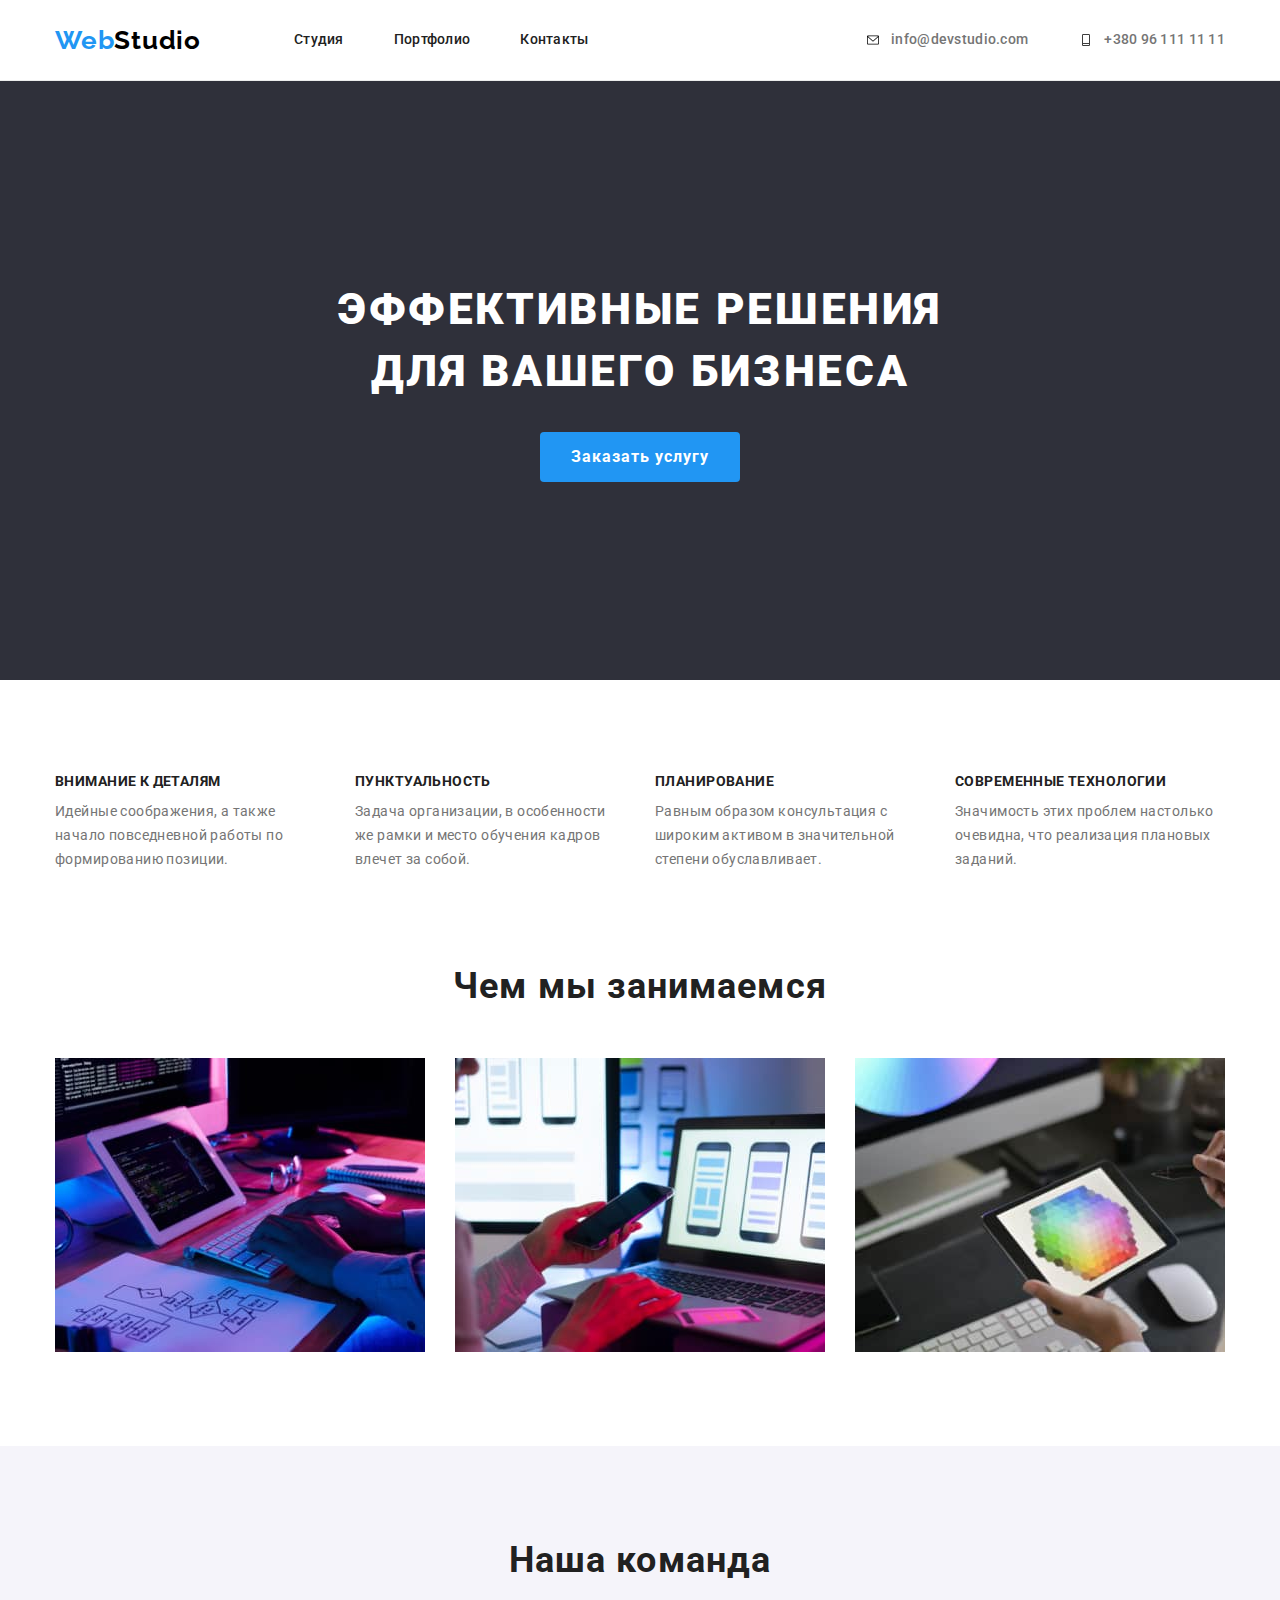
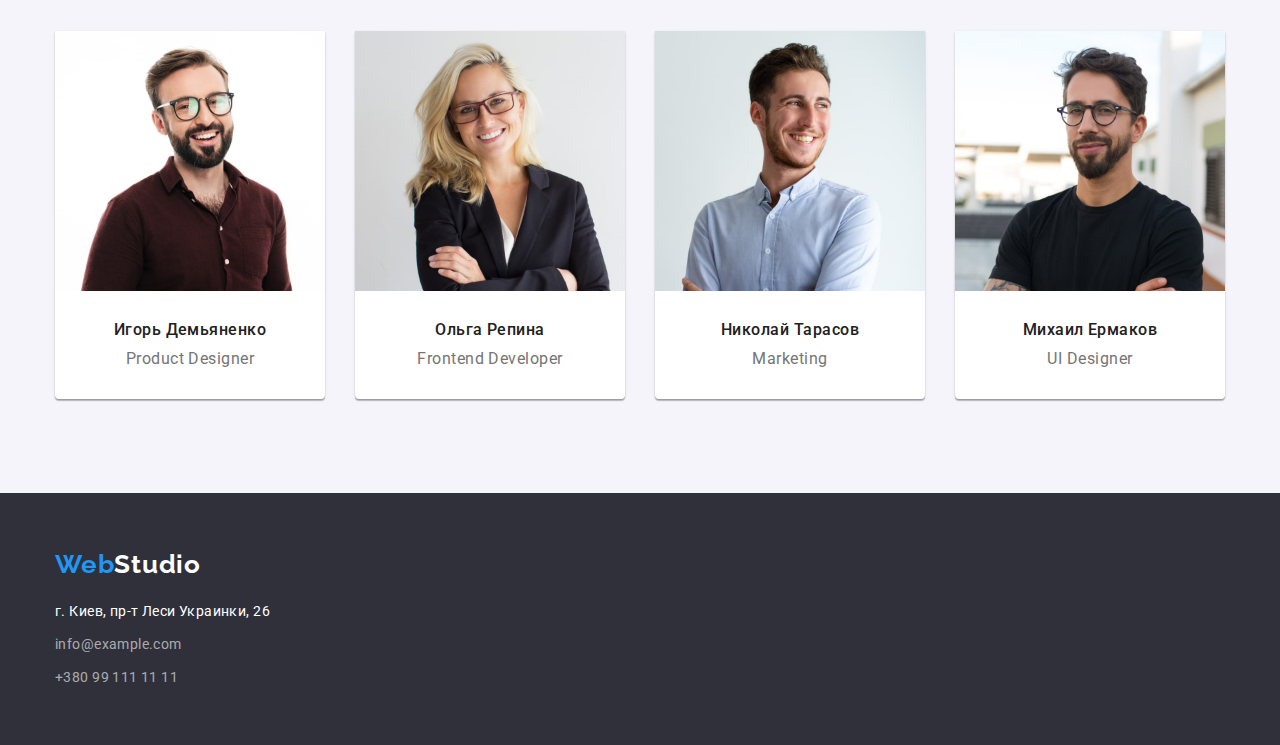
==== commit 1b6b1bcd: "zzz" ====
--- a/index.html
+++ b/index.html
@@ -33,29 +33,22 @@
         <ul class="contact">
             <li class="contact-item">
                 <a href="mailto:info@devstudio.com">
-                    
-                        
-            <svg class="contact-icon-let">
+            <svg class="contact-icon-let" width="16" height="12">
                 <use href="./images/symbol-defs.svg#icon-let"></use>
             </svg>
-        
-                info@devstudio.com
+                   info@devstudio.com
                 </a>
             </li>
+
             <li class="contact-item">
-    <svg class="contact-icon-let" id="icon-linkedin" viewBox="0 0 32 32" width="16" height="12">
-        <path 
-            d="M31.992 32v-0.001h0.008v-11.736c0-5.741-1.236-10.164-7.948-10.164-3.227 0-5.392 1.771-6.276 3.449h-0.093v-2.913h-6.364v21.364h6.627v-10.579c0-2.785 0.528-5.479 3.977-5.479 3.399 0 3.449 3.179 3.449 5.657v10.401h6.62z">
-        </path>
-        <path  d="M0.528 10.636h6.635v21.364h-6.635v-21.364z"></path>
-        <path 
-            d="M3.843 0c-2.121 0-3.843 1.721-3.843 3.843s1.721 3.879 3.843 3.879c2.121 0 3.843-1.757 3.843-3.879-0.001-2.121-1.723-3.843-3.843-3.843v0z">
-        </path>
-    </svg>
-               
+                <a href="tel:+380961111111">
+                <svg class="contact-icon-let" width="16" height="12">
+                    <use href="./images/symbol-defs.svg#icon-tel"></use>
+                </svg>              
+                    +380 96 111 11 11
+                </a>
+            </li>
 
-                <a href="tel:+380961111111">+380 96 111 11 11</a>
-            </li>
         </ul>
     </div>
     <!-- container in header -->
--- a/css/styles.css
+++ b/css/styles.css
@@ -76,7 +76,11 @@
 li.contact-item a:hover{
     text-decoration: none;
     color: var(--color-blue);
+    fill: var(--color-blue);
     transition: var(--transition);
+}
+li.contact-item a:hover {
+    text-decoration: none;
 }
 li.contact-item a{
     font-size: 14px;
@@ -86,6 +90,10 @@
     text-decoration: none;
     color: var(--contact-gray);
     padding: 20px 0;
+    text-indent: 0;
+    display: flex;
+    flex-direction: row;
+    align-items: center;
 }
 li.contact-item {
     display: flex;
@@ -155,15 +163,12 @@
     /* padding: 56px 0; */
 }
 svg.contact-icon-let{
-            display: inline-block;
-            width: 12px;
-            height: 12px;
-            stroke-width: 0;
-            stroke: black;
-            fill: red;
-            border: 1px dotted green; 
-     
-}
+    display: inline-block;
+    /* border: 1px dotted red; */
+    margin-right: 10px;
+    /* vertical-align: middle; */
+}
+
 
 
 
